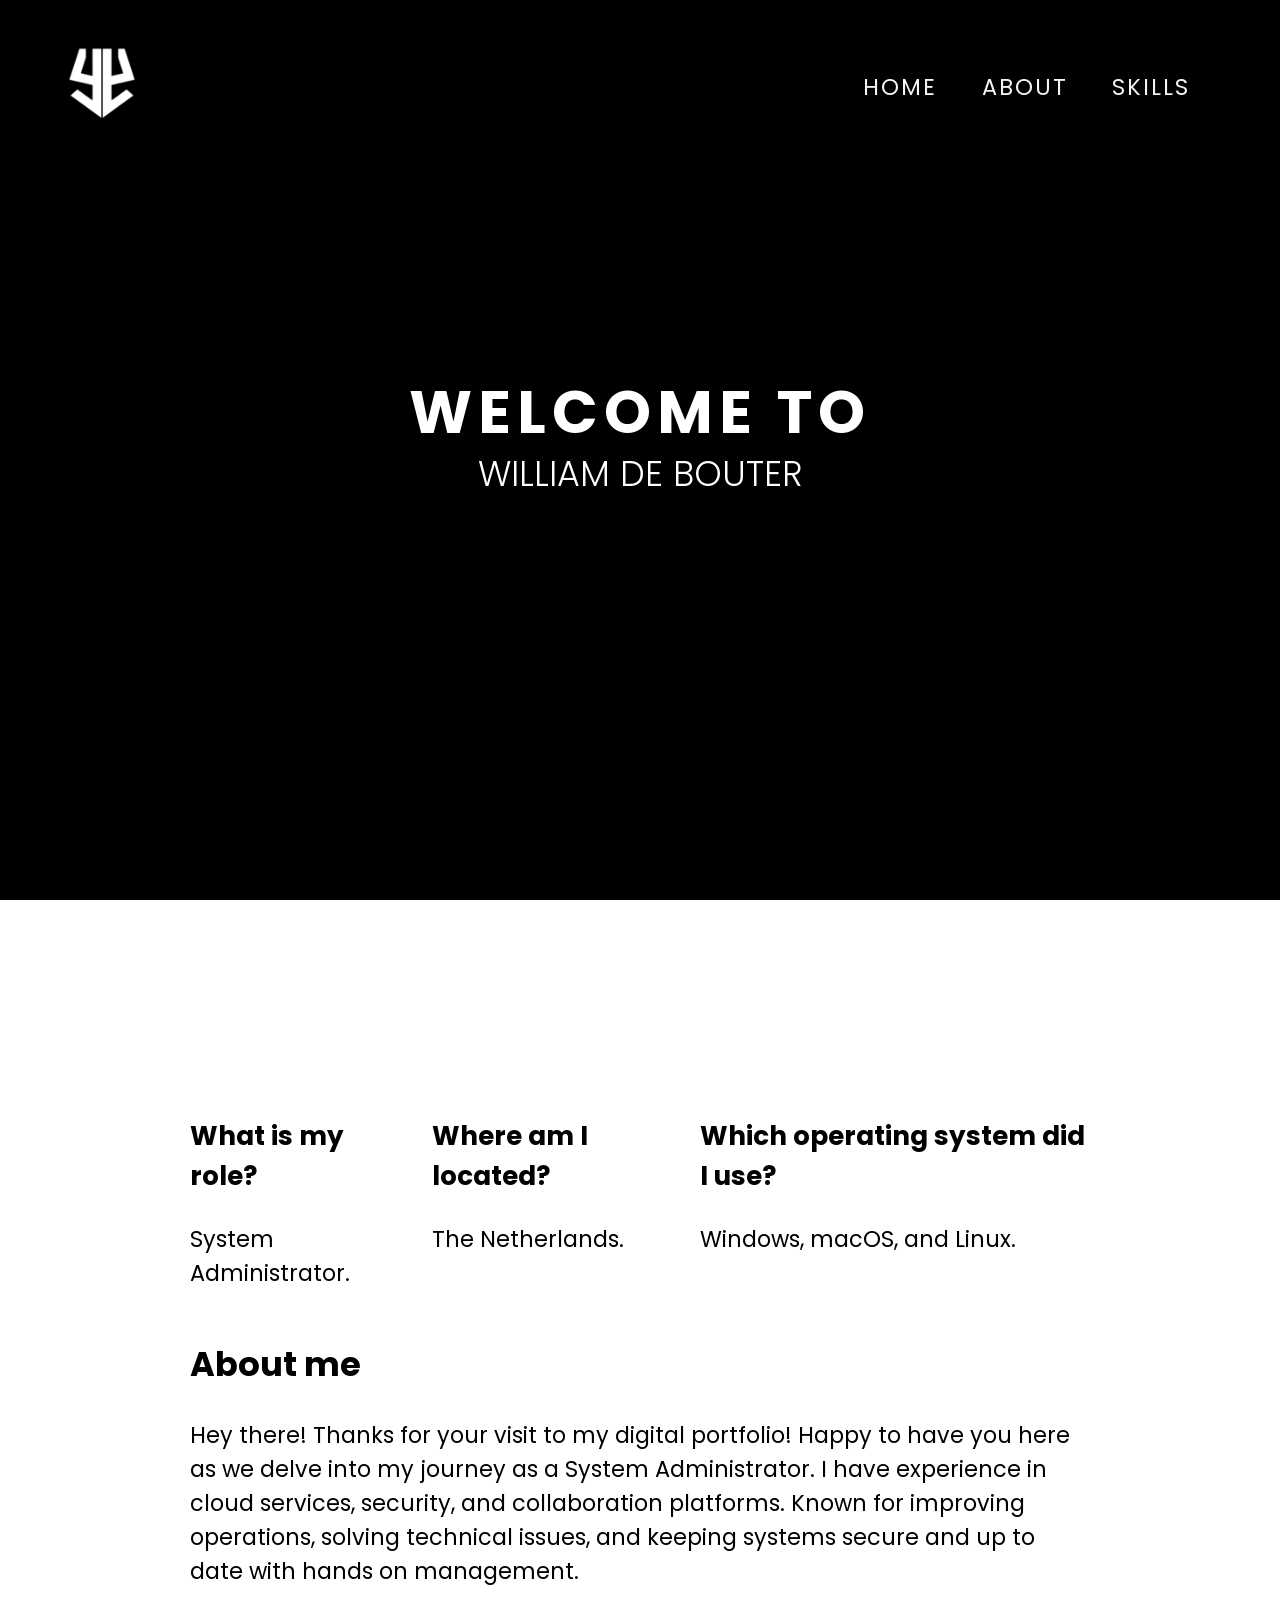
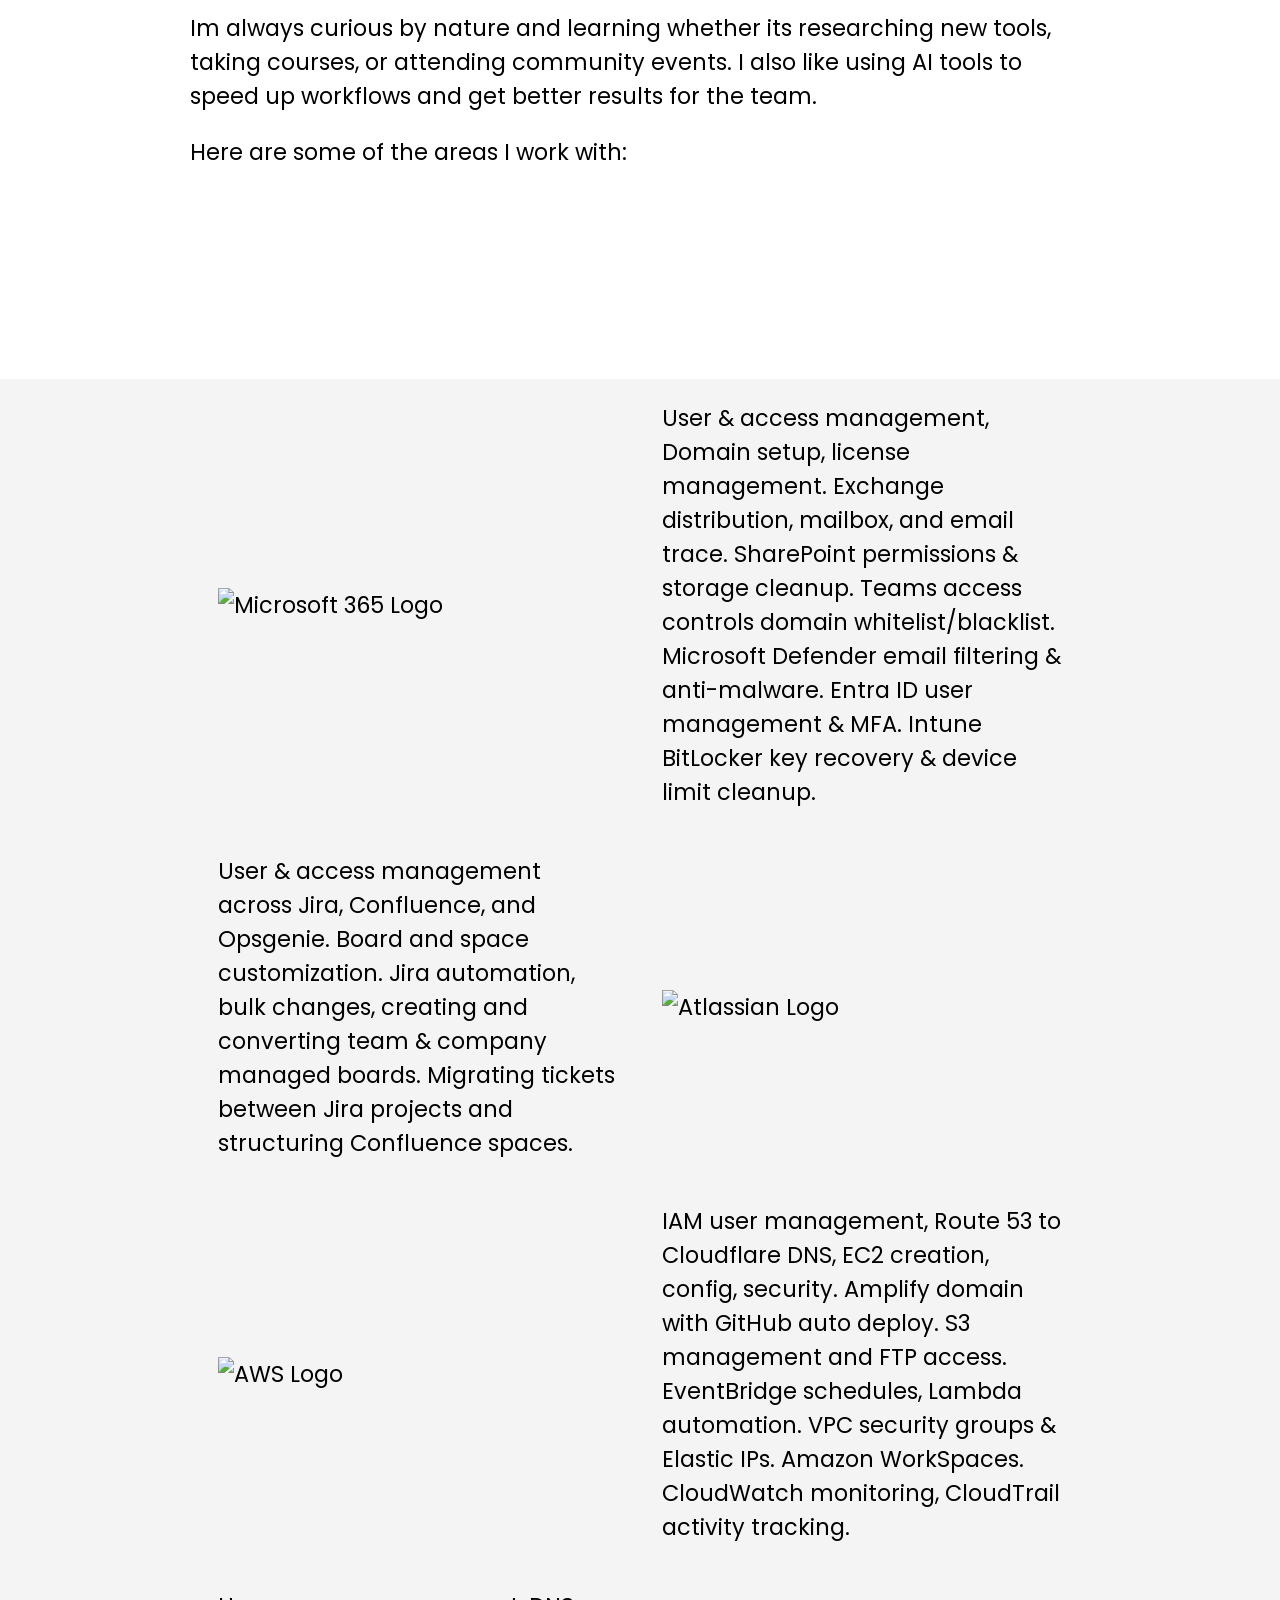
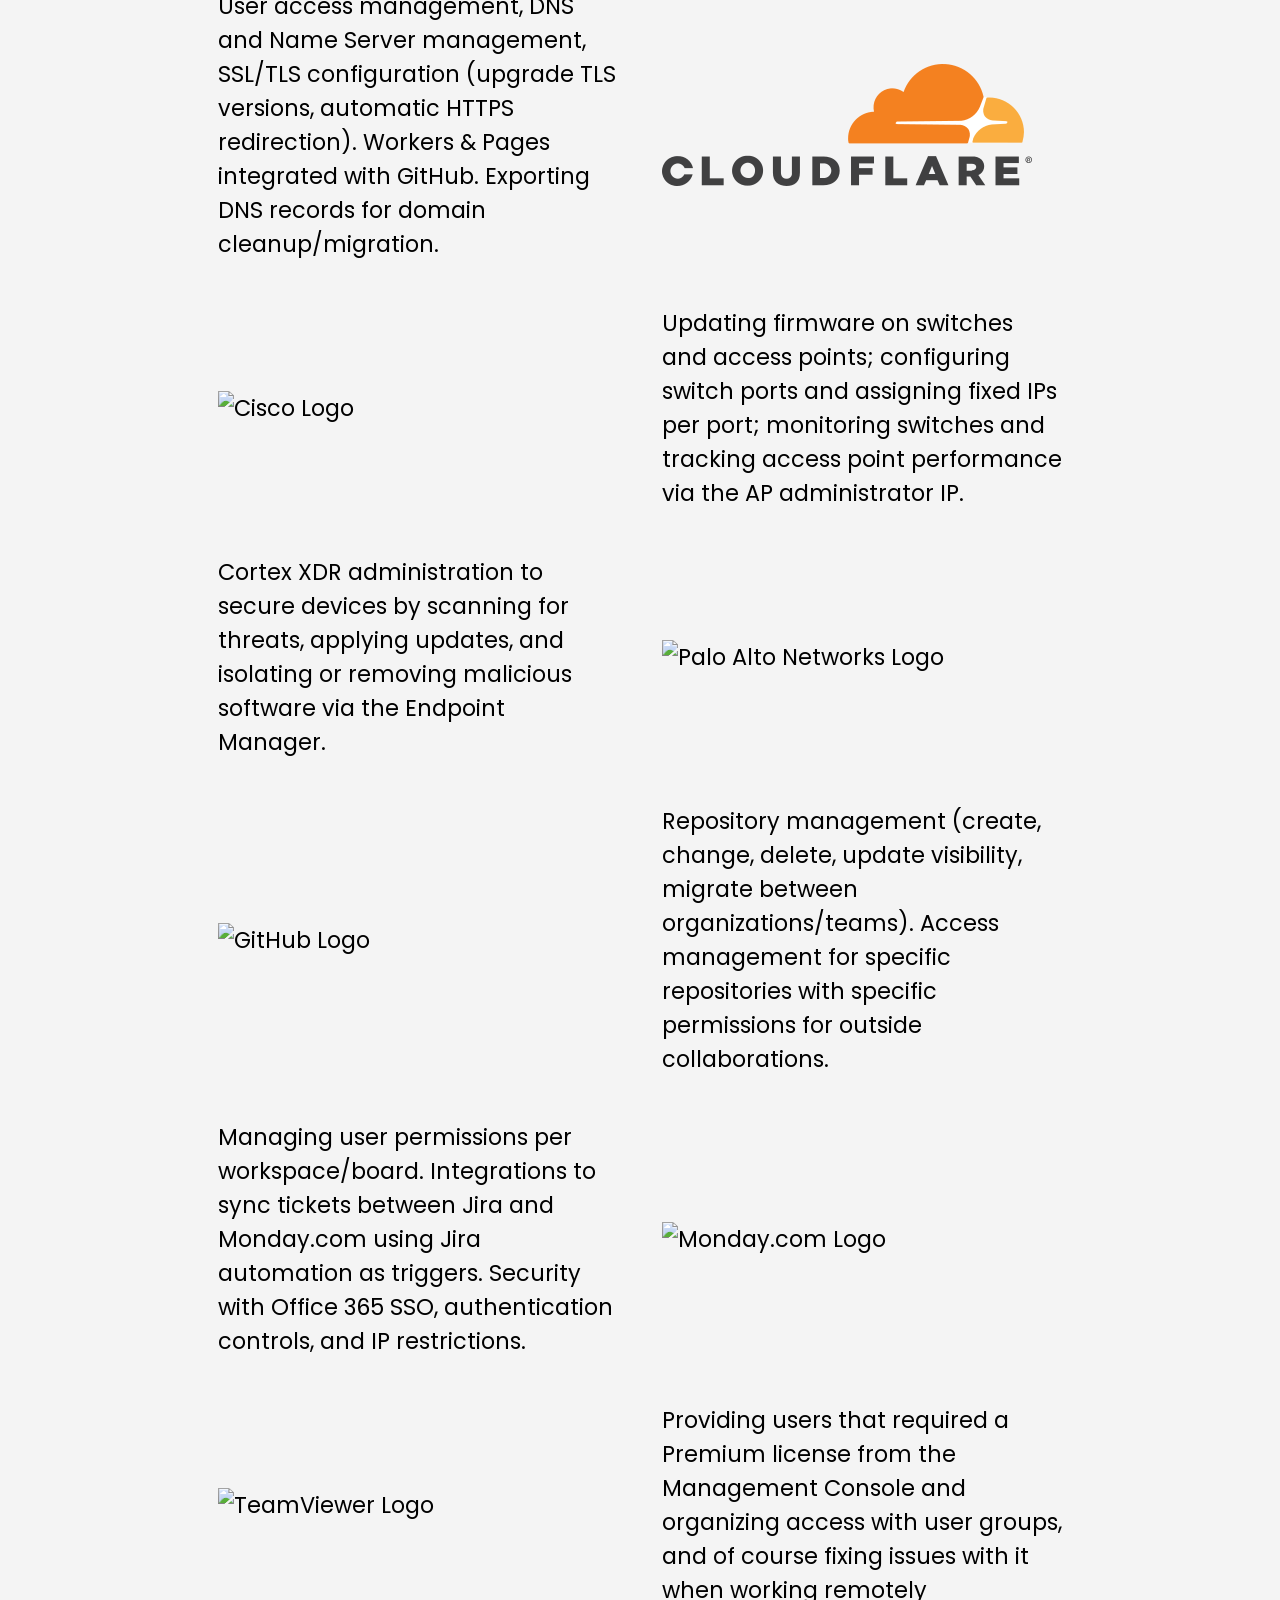
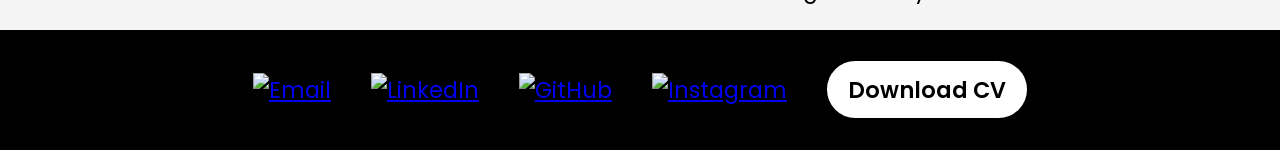
==== index.html @ ea02c1ed "fix css issue" ====
<!DOCTYPE html>
<html lang="en">
  <head>
    <meta charset="UTF-8" />
    <link rel="shortcut icon" type="x-icon" href="/pngs/Yowcry%20copy.png">
    <title>William de Bouter</title>
    <link href="https://fonts.googleapis.com/css?family=Poppins:300,900&display=swap" rel="stylesheet"/>
    <link rel="stylesheet" href="/main.css" />
  </head>

  <body>
    <div id="home"></div>
    <header>
      <div class="yowcry">
        <img src="/pngs/Yowcry copy.png" alt="Yowcry">
      </div>

      <nav class="main-nav">
        <ul class="nav__list">
          <li class="nav__list-item"><a href="/home" class="nav__link">Home</a></li>
          <li class="nav__list-item"><a href="/about" class="nav__link">About</a></li>
          <li class="nav__list-item"><a href="/skills" class="nav__link">Skills</a></li>
        </ul>
      </nav>
    </header>

    <main id="page-content">
      <section class="home-intro">
        <div class="welcomez">
          <span class="text1">WELCOME TO</span>
          <span class="text2">WILLIAM DE BOUTER</span>
          <div id="countup" class="hidden">
            <span class="years">00y</span><span class="days">00d</span><span class="hours">00h</span><span class="minutes">00m</span><span class="seconds">00s</span>
          </div>
        </div>
      </section>
      <div id="about"></div>
      
      <div class="home-about">
        <div class="columns">
          <div class="col fade-in">
            <h3>What is my role?</h3>
            <p>System Administrator.</p>
          </div>
          <div class="col fade-in">
            <h3>Where am I located?</h3>
            <p>The Netherlands.</p>
          </div>
          <div class="col fade-in">
            <h3>Which operating system did I use?</h3>
            <p>Windows, macOS, and Linux.</p>
          </div>
        </div>
        <h2>About me</h2>
        <p>Hey there! Thanks for your visit to my digital portfolio! Happy to have you here as we delve into my journey as a System Administrator. I have experience in cloud services, security, and collaboration platforms. Known for improving operations, solving technical issues, and keeping systems secure and up to date with hands on management.</p>
        <p>Im always curious by nature and learning whether its researching new tools, taking courses, or attending community events. I also like using AI tools to speed up workflows and get better results for the team.</p>
        <p>Here are some of the areas I work with:</p>
        <div id="skills"></div>
      </div>

      <div class="home-more-stuff" id="skills">
        <div class="more-stuff-grid">
          <img src="/pngs/microsoft.png" alt="Microsoft 365 Logo" class="slide-in from-left" />
          <p class="slide-in from-right">
            User & access management, Domain setup, license management. Exchange distribution, mailbox, and email trace. SharePoint permissions & storage cleanup. Teams access controls domain whitelist/blacklist. Microsoft Defender email filtering & anti-malware. Entra ID user management & MFA. Intune BitLocker key recovery & device limit cleanup.
          </p>
        </div>

        <div class="more-stuff-grid">
          <p class="slide-in from-left">
            User & access management across Jira, Confluence, and Opsgenie. Board and space customization. Jira automation, bulk changes, creating and converting team & company managed boards. Migrating tickets between Jira projects and structuring Confluence spaces.
          </p>
          <img src="/pngs/atlassian.png" alt="Atlassian Logo" class="slide-in from-right" />
        </div>

        <div class="more-stuff-grid">
          <img src="/pngs/aws.png" alt="AWS Logo" class="slide-in from-left" />
          <p class="slide-in from-right">
            IAM user management, Route 53 to Cloudflare DNS, EC2 creation, config, security. Amplify domain with GitHub auto deploy. S3 management and FTP access. EventBridge schedules, Lambda automation. VPC security groups & Elastic IPs. Amazon WorkSpaces. CloudWatch monitoring, CloudTrail activity tracking.
          </p>
        </div>

        <div class="more-stuff-grid">
          <p class="slide-in from-left">
            User access management, DNS and Name Server management, SSL/TLS configuration (upgrade TLS versions, automatic HTTPS redirection). Workers & Pages integrated with GitHub. Exporting DNS records for domain cleanup/migration.
          </p>
          <img src="/pngs/cloudflare.png" alt="Cloudflare Logo" class="slide-in from-right" />
        </div>

        <div class="more-stuff-grid">
          <img src="/pngs/cisco.png" alt="Cisco Logo" class="slide-in from-left" />
          <p class="slide-in from-right">
            Updating firmware on switches and access points; configuring switch ports and assigning fixed IPs per port; monitoring switches and tracking access point performance via the AP administrator IP.
          </p>
        </div>

        <div class="more-stuff-grid">
          <p class="slide-in from-left">
            Cortex XDR administration to secure devices by scanning for threats, applying updates, and isolating or removing malicious software via the Endpoint Manager.
          </p>
          <img src="/pngs/paloalto.png" alt="Palo Alto Networks Logo" class="slide-in from-right" />
        </div>

        <div class="more-stuff-grid">
          <img src="/pngs/github.png" alt="GitHub Logo" class="slide-in from-left" />
          <p class="slide-in from-right">
            Repository management (create, change, delete, update visibility, migrate between organizations/teams). Access management for specific repositories with specific permissions for outside collaborations.
          </p>
        </div>

        <div class="more-stuff-grid">
          <p class="slide-in from-left">
            Managing user permissions per workspace/board. Integrations to sync tickets between Jira and Monday.com using Jira automation as triggers. Security with Office 365 SSO, authentication controls, and IP restrictions.
          </p>
          <img src="/pngs/monday.png" alt="Monday.com Logo" class="slide-in from-right" />
        </div>

        <div class="more-stuff-grid">
          <img src="/pngs/teamviewer.png" alt="TeamViewer Logo" class="slide-in from-left" />
          <p class="slide-in from-right">
            Providing users that required a Premium license from the Management Console and organizing access with user groups, and of course fixing issues with it when working remotely
          </p>
        </div>

        <div class="sosmed">
          <a href="mailto:williamdebouter@yahoo.com"><img class="sosimg" src="/pngs/email.png" alt="Email"></a>
          <a href="https://www.linkedin.com/in/williamdebouter"><img class="sosimg" src="/pngs/in.png" alt="LinkedIn"></a>
          <a href="https://github.com/Yowcry"><img class="sosimg" src="/pngs/github%20sosmed.png" alt="GitHub"></a>
          <a href="https://instagram.com/williamdebouter?igshid=OGQ5ZDc2ODk2ZA=="><img class="sosimg" src="/pngs/insta.png" alt="Instagram"></a>
          <a href="/cv/William%20de%20Bouter%20-%20CV.pdf" class="btn-download" download>Download CV</a>
        </div>
      </div>
    </main>

    <script src="/observers.js"></script>
    <script src="/countup.js"></script>
    <script src="/script.js"></script>
    <script src="/url.js"></script>
  </body>
</html>
---- main.css ----
html {
  scroll-behavior: smooth;
}

body {
  margin: 0;
  font-family: "Poppins", sans-serif;
  font-size: 140%;
}

.yowcry {
  width: 70px;
  height: auto;
  --image: #f4f4f4;
  --image-inverse: #333;
  --background: transparent;
  object-fit: contain;
  mix-blend-mode: difference;
  text-decoration: none;
}

.site-logo {
  color: inherit;
  display: inline-block;
  padding: calc(var(--spacing) / 2) var(--spacing);
  letter-spacing: 3px;
  font-size: 1.3rem;
}

.transparent-background {
  background-color: rgba(255, 0, 0, 0.5);
}

header {
  --text: #f4f4f4;
  --text-inverse: #333;
  --background: transparent;
  position: fixed;
  top: 0;
  left: 0;
  right: 0;
  z-index: 999;
  display: flex;
  justify-content: space-between;
  align-items: center;
  padding: 2em 3em;
  transition: background 250ms ease-in;
  background: var(--background);
  color: var(--text);
}

.nav__list {
  list-style: none;
  margin: 0;
  padding: 0;
  display: flex;
}

.nav__link {
  --spacing: 1em;
  text-decoration: none;
  color: inherit;
  display: inline-block;
  padding: calc(var(--spacing) / 2) var(--spacing);
  position: relative;
  text-transform: uppercase;
  letter-spacing: 2px;
  font-size: 1.4rem;
}

.nav__link:after {
  content: "";
  position: absolute;
  bottom: 0;
  left: var(--spacing);
  right: var(--spacing);
  height: 2px;
  background: currentColor;
  -webkit-transform: scaleX(0);
  transform: scaleX(0);
  transition: -webkit-transform 150ms ease-in-out;
  transition: transform 150ms ease-in-out;
  transition: transform 150ms ease-in-out, -webkit-transform 150ms ease-in-out;
}

.nav__link:hover::after {
  -webkit-transform: scaleX(1);
  transform: scaleX(1);
}

.nav__link--btn {
  border: 1.5px solid currentColor;
  border-radius: 2em;
  margin-left: 1em;
  transition: background 250ms ease-in-out;
  letter-spacing: 1px;
  padding: 0.75em 1.5em;
}

.nav__link--btn:hover {
  background: var(--text);
  color: var(--text-inverse);
  border-color: var(--text);
}

.nav__link--btn::after {
  display: none;
}

.nav__link--btn--highlight {
  background: limegreen;
  border-color: limegreen;
  color: #333;
}

.nav__link--btn--highlight:hover {
  background: var(--text);
  border-color: var(--text);
}

.nav-scrolled {
  --text: #333;
  --text-inverse: #f4f4f4;
  --background: #f4f4f4;
  box-shadow: 0 3px 20px rgba(0, 0, 0, 0.2);
}

.home-intro {
  padding: 50vh 0;
  background: rgb(0, 0, 0);
  background-size: cover;
  background-blend-mode: multiply;
  color: white;
  text-align: center;
}

.home-about {
  padding: 4em 0;
  max-width: 900px;
  margin: 0 auto;
}

.columns {
  display: flex;
}

.col + .col {
  margin-left: 1.5em;
}

.more-stuff-grid {
  background: #f4f4f4;
  padding: 0 0;
  display: grid;
  grid-gap: 2em;
  align-items: center;
  grid-template-columns: minmax(1em, 1fr) repeat(2, minmax(200px, 400px)) minmax(1em, 1fr);
}

.from-left {
  grid-column: 2 / 3;
}

.from-right {
  grid-column: 3 / 4;
}

.welcomez {
  text-align: center;
  position: absolute;
  top: 50%;
  left: 50%;
  transform: translate(-50%,-50%);
  width: 100%;
}

.welcomez span {
  color: white;
  text-transform: uppercase;
  display: block;
}

.text1 {
  font-size: 60px;
  color: #f4f4f4;
  font-weight: 700;
  letter-spacing: 6px;
  margin-bottom: -10px;
  background: black;
  position: relative;
  animation: text 3s 1;
}

.text2 {
  font-weight: 300;
  font-size: 35px;
  color: rgb(255, 5, 5);
}

.yowcry {
  transition: 500ms;
}

.yowcry img{
  max-width: 100%;
  max-height: 100%;
  border-radius: 5px;
}

.yowcry:hover{
  transform: scale(1.3);
  z-index: 2;
}

.sosmed {
  display: flex;
  background: black;
  color: #f4f4f4;
  justify-content: center;
  align-items: center;
  gap: 100px;
  height: 120px;
}

.sosimg {
  width: 50px;
  height: auto;
}

#countup {
  transition: opacity 1.5s ease-in-out;
}

#countup span {
  display: inline-block;
  margin-right: 5px;
}

.hidden {
  opacity: 0;
}

#about {
  margin-bottom: 100px;
}

#skills {
  margin-top: 60px;
}

@keyframes text {
  0%{
    color: black;
    margin-bottom: -40px;
  }
  40%{
    letter-spacing: 25px;
    margin-bottom: -40px;
  }
  85%{
    letter-spacing: 8px;
    margin-bottom: 40px;
  }
}

.aws-container {
  width: 100vw;
  margin: 0 auto;
  padding: 2em;
  background: white;
  box-shadow: 0 4px 10px rgba(0, 0, 0, 0.1);
  border-radius: 0;
  text-align: center;
}

.aws-content {
  max-width: 900px;
  margin: 0 auto;
  text-align: left;
}

.aws-container h1, .aws-container h2 {
  color: #222;
  text-align: center;
}

.aws-container a {
  color: #0073e6;
  text-decoration: none;
}

.aws-container a:hover {
  text-decoration: underline;
}

#page-content.fade-out {
  opacity: 0;
  transition: opacity 0.5s ease;
}

#page-content.fade-in {
  opacity: 0;
  animation: fadeInPage 0.5s ease forwards;
}

@keyframes fadeInPage {
  to {
    opacity: 1;
  }
}

.btn-download {
  display: inline-block;
  padding: 0.6rem 1.2rem;
  background: #fff;
  color: #000;
  font-weight: 600;
  text-decoration: none;
  border-radius: 999px;
  border: 2px solid #fff;
  transition: all 0.2s ease;
}

.btn-download:hover {
  background: transparent;
  color: #fff;
}

.sosmed {
  display: flex;
  background: black;
  color: #f4f4f4;
  justify-content: center;
  align-items: center;
  gap: 40px;
  height: 120px;
}

.sosimg {
  width: 50px;
  height: auto;
}
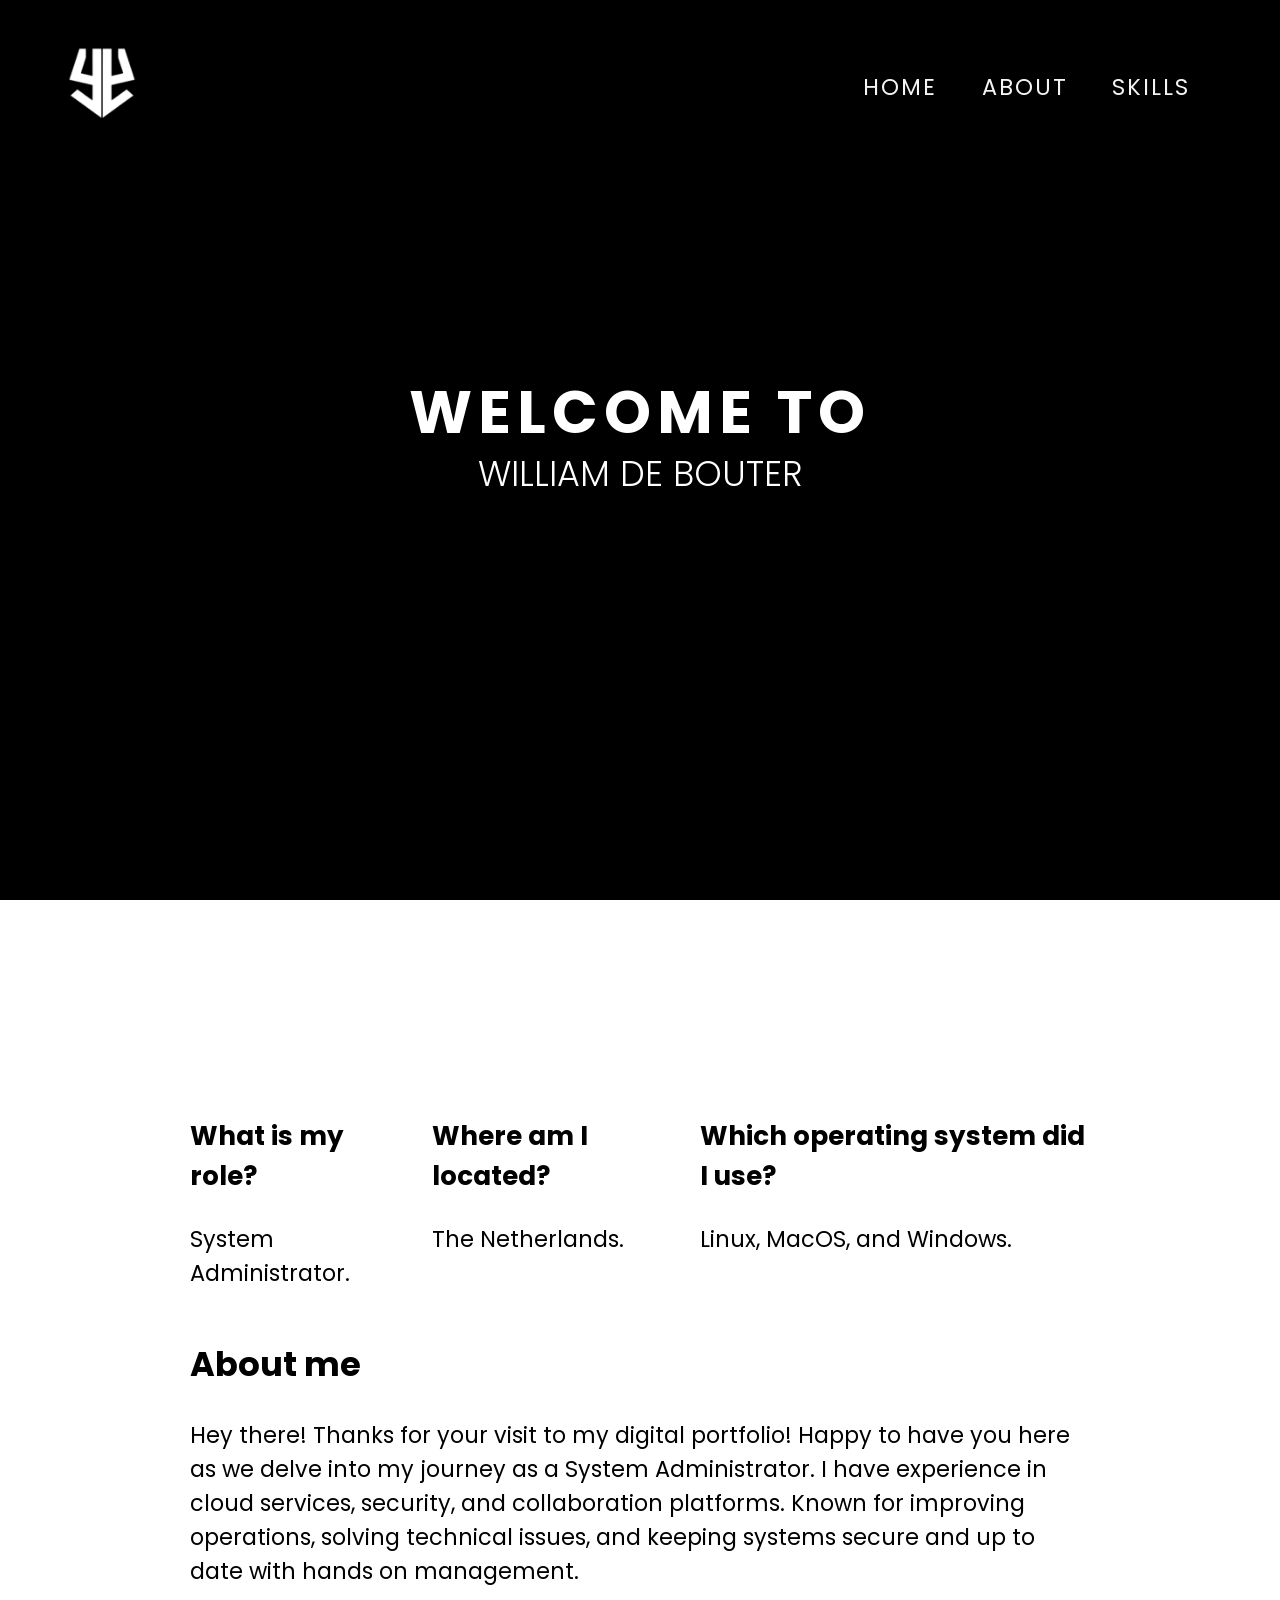
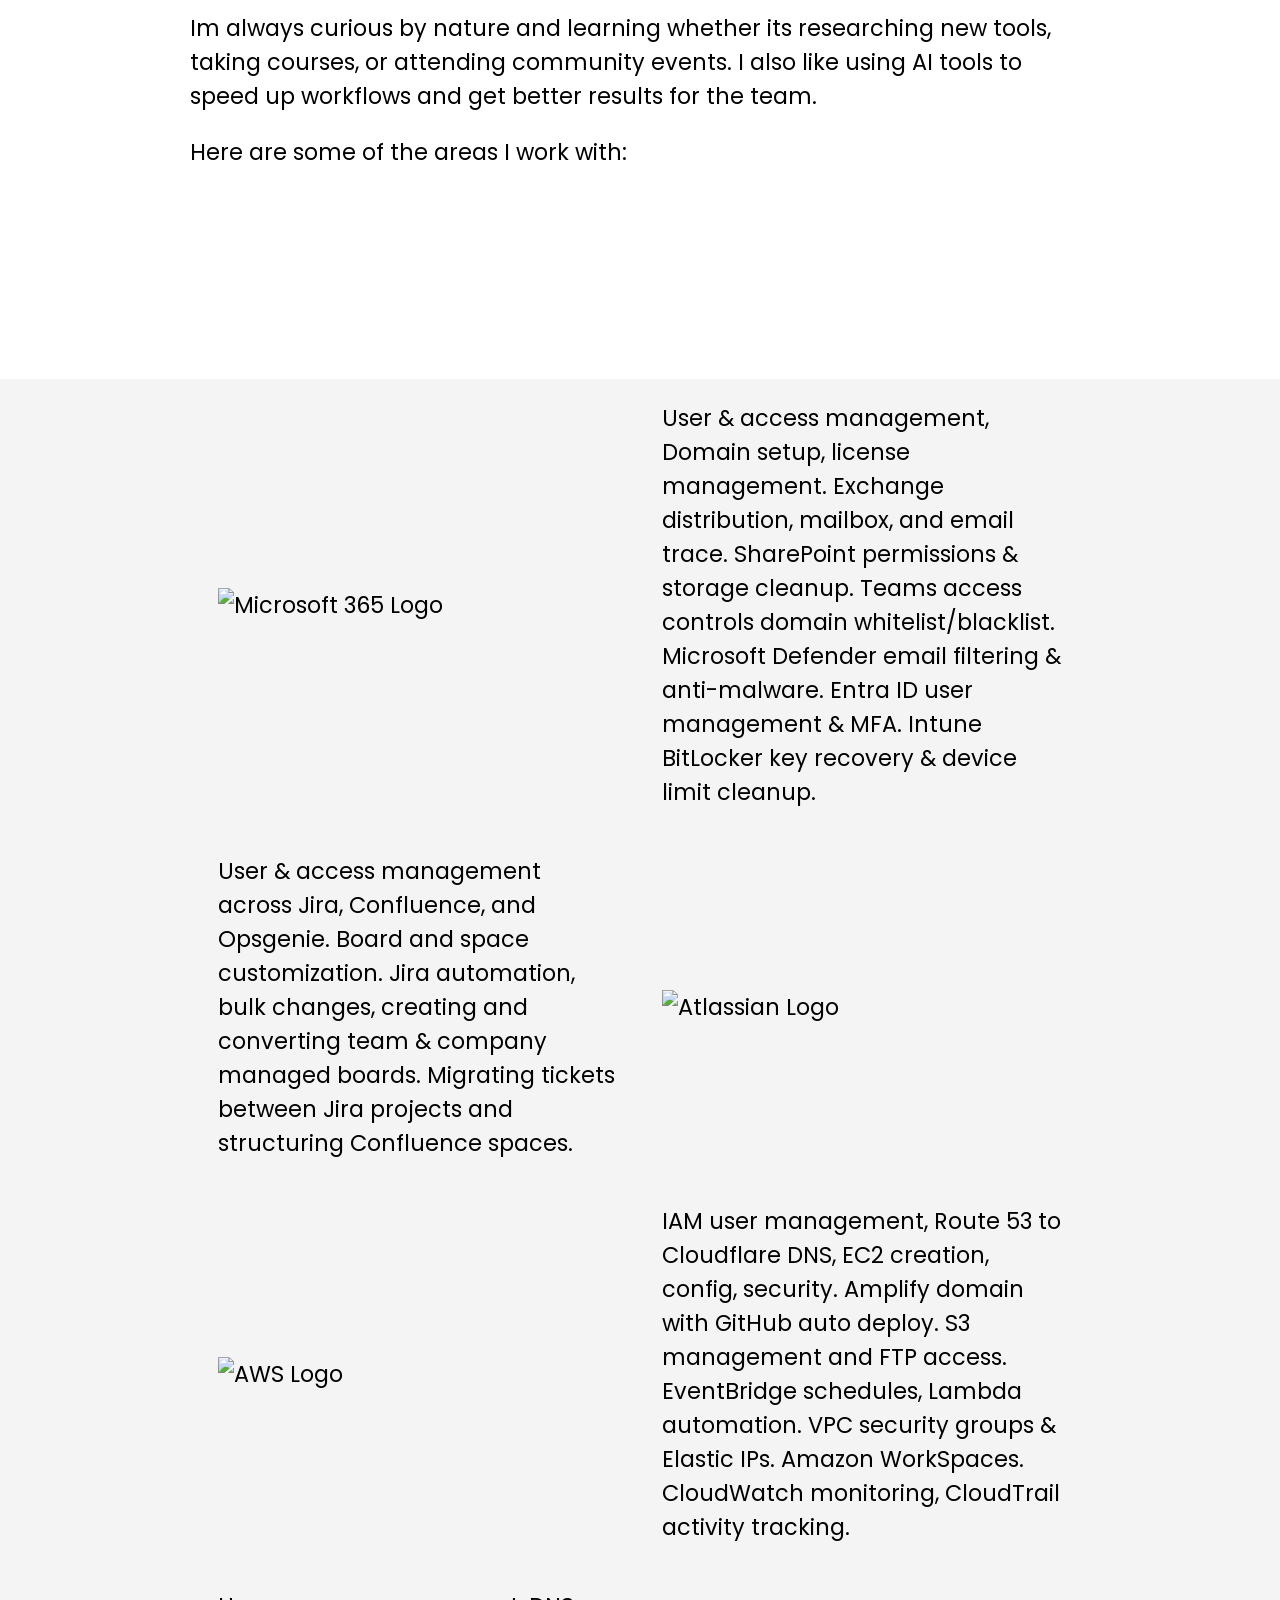
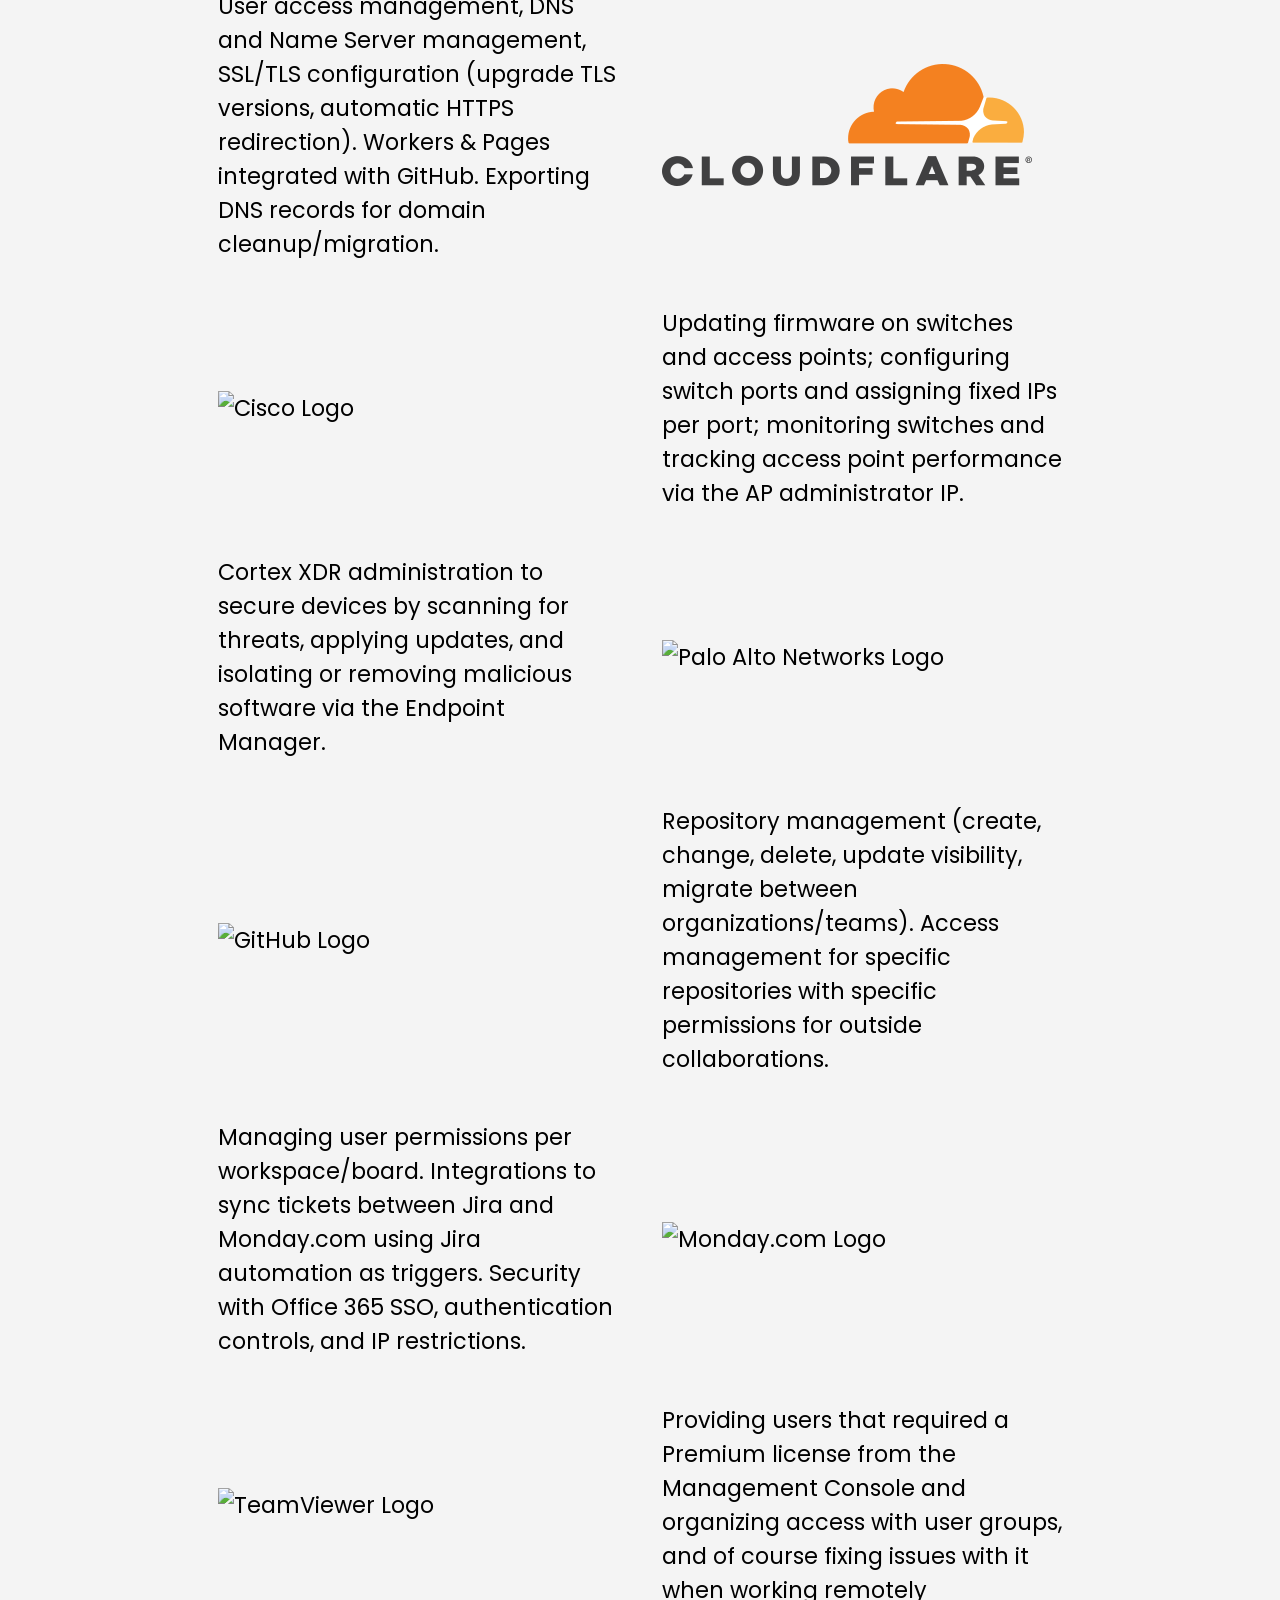
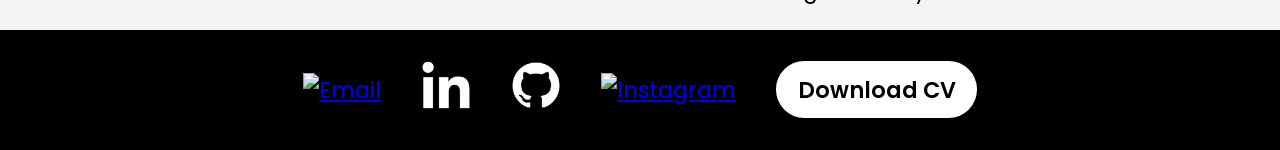
==== commit 83650c56: "rename & cleanup pngs" ====
--- a/index.html
+++ b/index.html
@@ -2,17 +2,18 @@
 <html lang="en">
   <head>
     <meta charset="UTF-8" />
-    <link rel="shortcut icon" type="x-icon" href="/pngs/Yowcry%20copy.png">
+    <base href="/" />
+    <link rel="shortcut icon" type="x-icon" href="/pngs/yowcry.png">
     <title>William de Bouter</title>
     <link href="https://fonts.googleapis.com/css?family=Poppins:300,900&display=swap" rel="stylesheet"/>
-    <link rel="stylesheet" href="/main.css" />
+    <link rel="stylesheet" href="./main.css" />
   </head>
 
   <body>
     <div id="home"></div>
     <header>
       <div class="yowcry">
-        <img src="/pngs/Yowcry copy.png" alt="Yowcry">
+        <img src="/pngs/yowcry.png" alt="Yowcry">
       </div>
 
       <nav class="main-nav">
@@ -48,7 +49,7 @@
           </div>
           <div class="col fade-in">
             <h3>Which operating system did I use?</h3>
-            <p>Windows, macOS, and Linux.</p>
+            <p>Linux, MacOS, and Windows.</p>
           </div>
         </div>
         <h2>About me</h2>
@@ -124,8 +125,8 @@
 
         <div class="sosmed">
           <a href="mailto:williamdebouter@yahoo.com"><img class="sosimg" src="/pngs/email.png" alt="Email"></a>
-          <a href="https://www.linkedin.com/in/williamdebouter"><img class="sosimg" src="/pngs/in.png" alt="LinkedIn"></a>
-          <a href="https://github.com/Yowcry"><img class="sosimg" src="/pngs/github%20sosmed.png" alt="GitHub"></a>
+          <a href="https://www.linkedin.com/in/williamdebouter"><img class="sosimg" src="/pngs/linkedin.png" alt="LinkedIn"></a>
+          <a href="https://github.com/Yowcry"><img class="sosimg" src="/pngs/githubs.png" alt="GitHub"></a>
           <a href="https://instagram.com/williamdebouter?igshid=OGQ5ZDc2ODk2ZA=="><img class="sosimg" src="/pngs/insta.png" alt="Instagram"></a>
           <a href="/cv/William%20de%20Bouter%20-%20CV.pdf" class="btn-download" download>Download CV</a>
         </div>
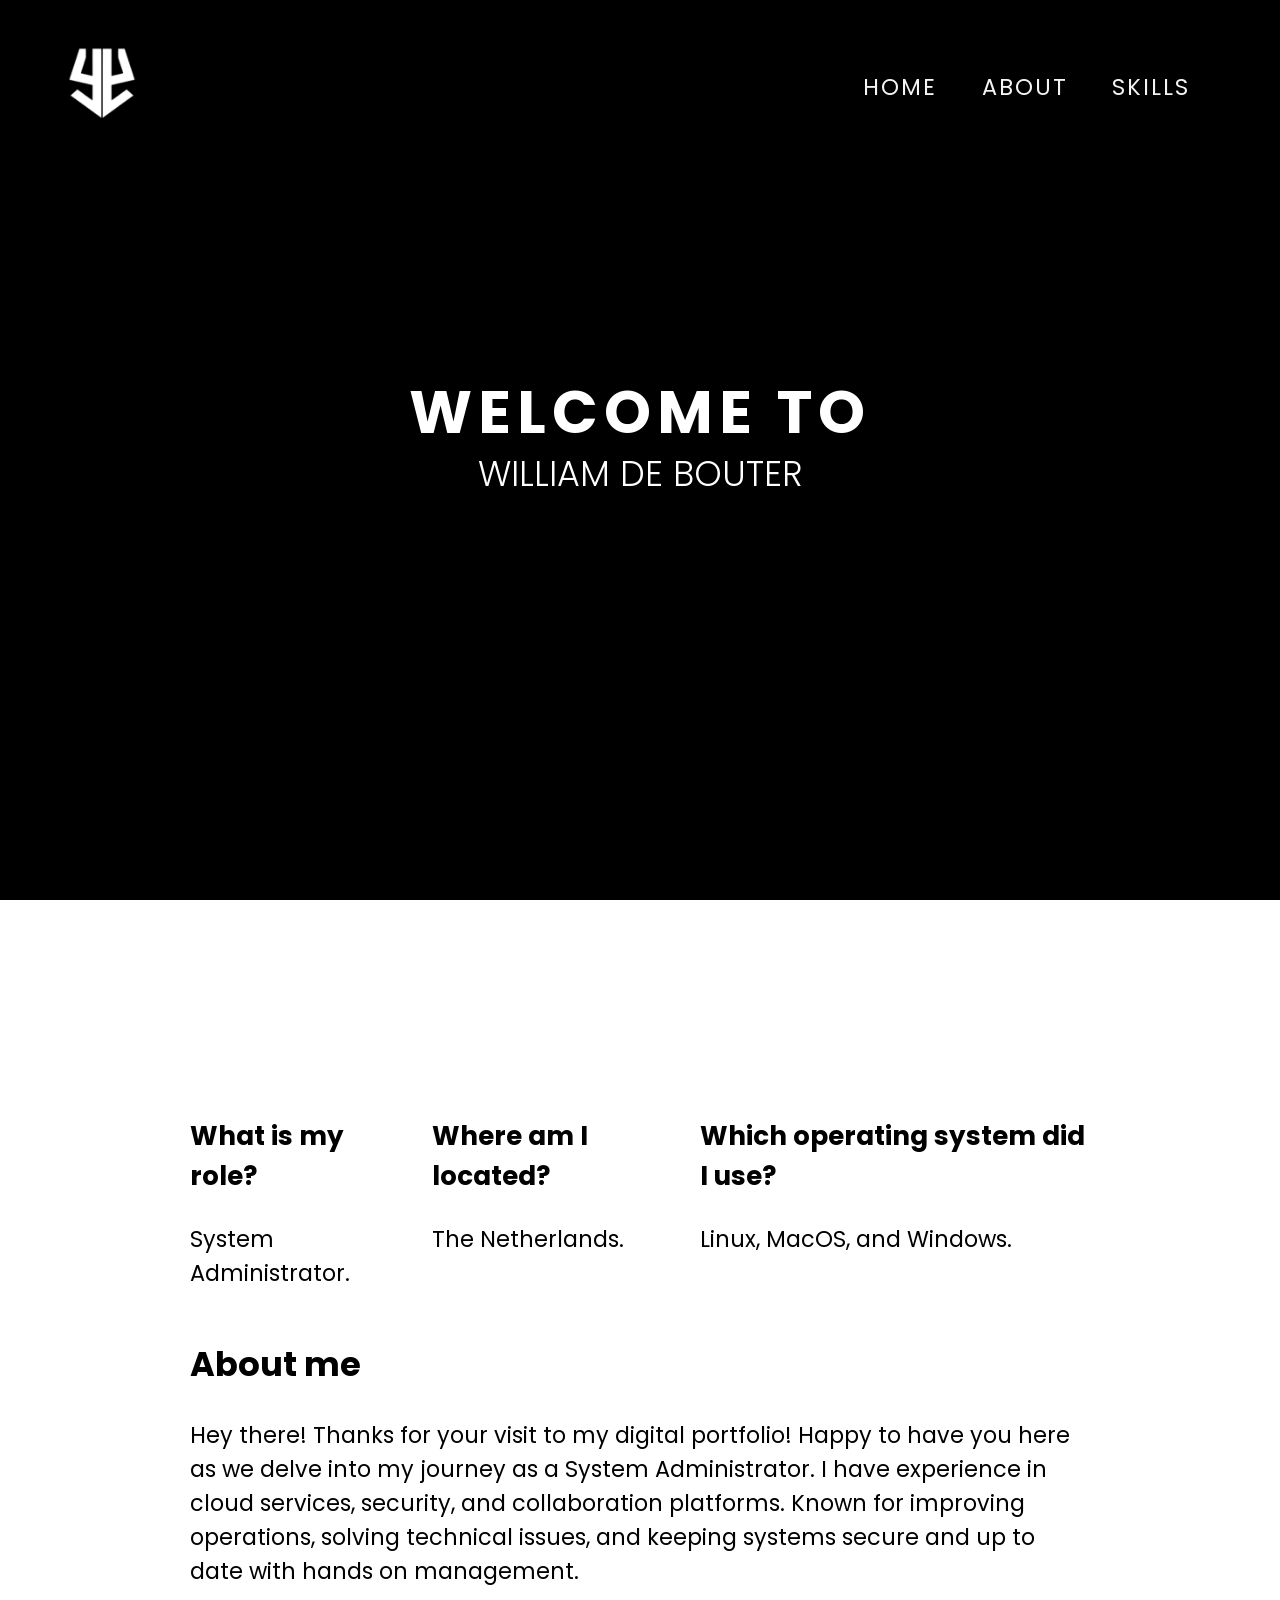
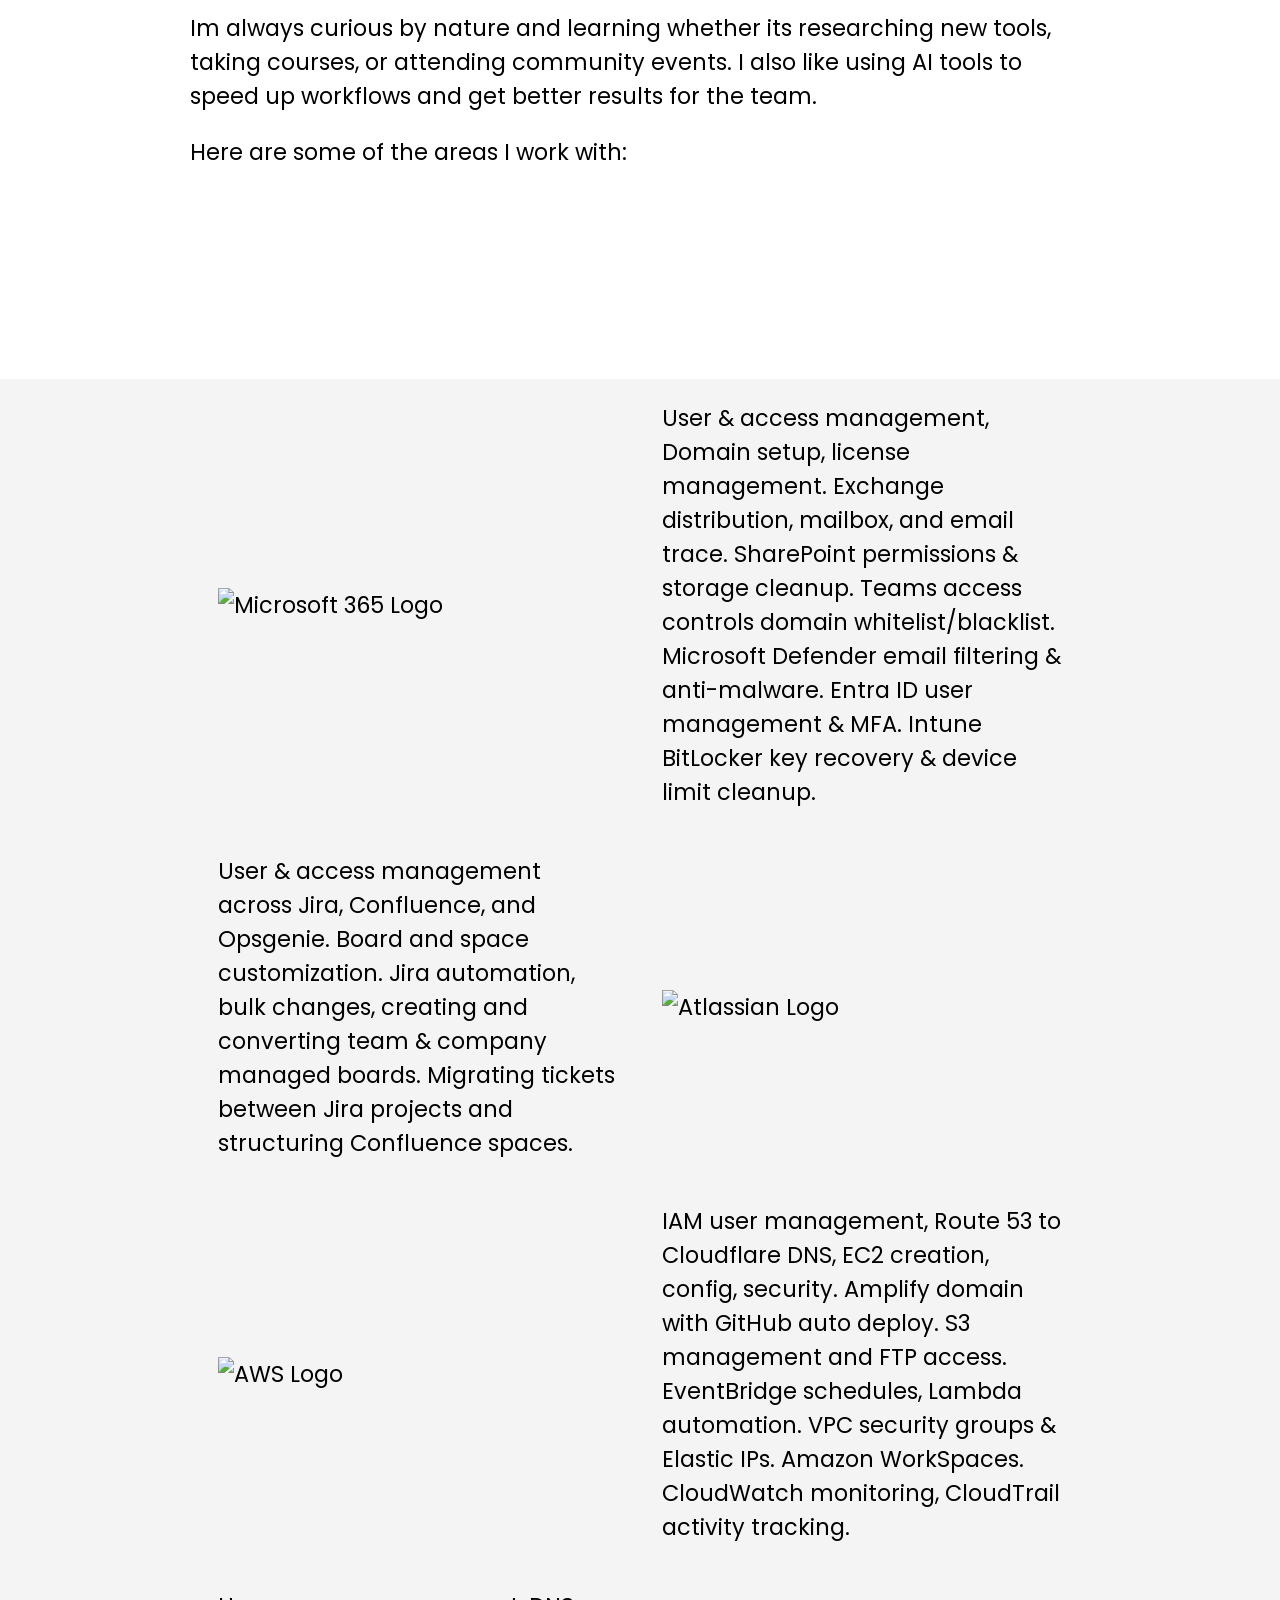
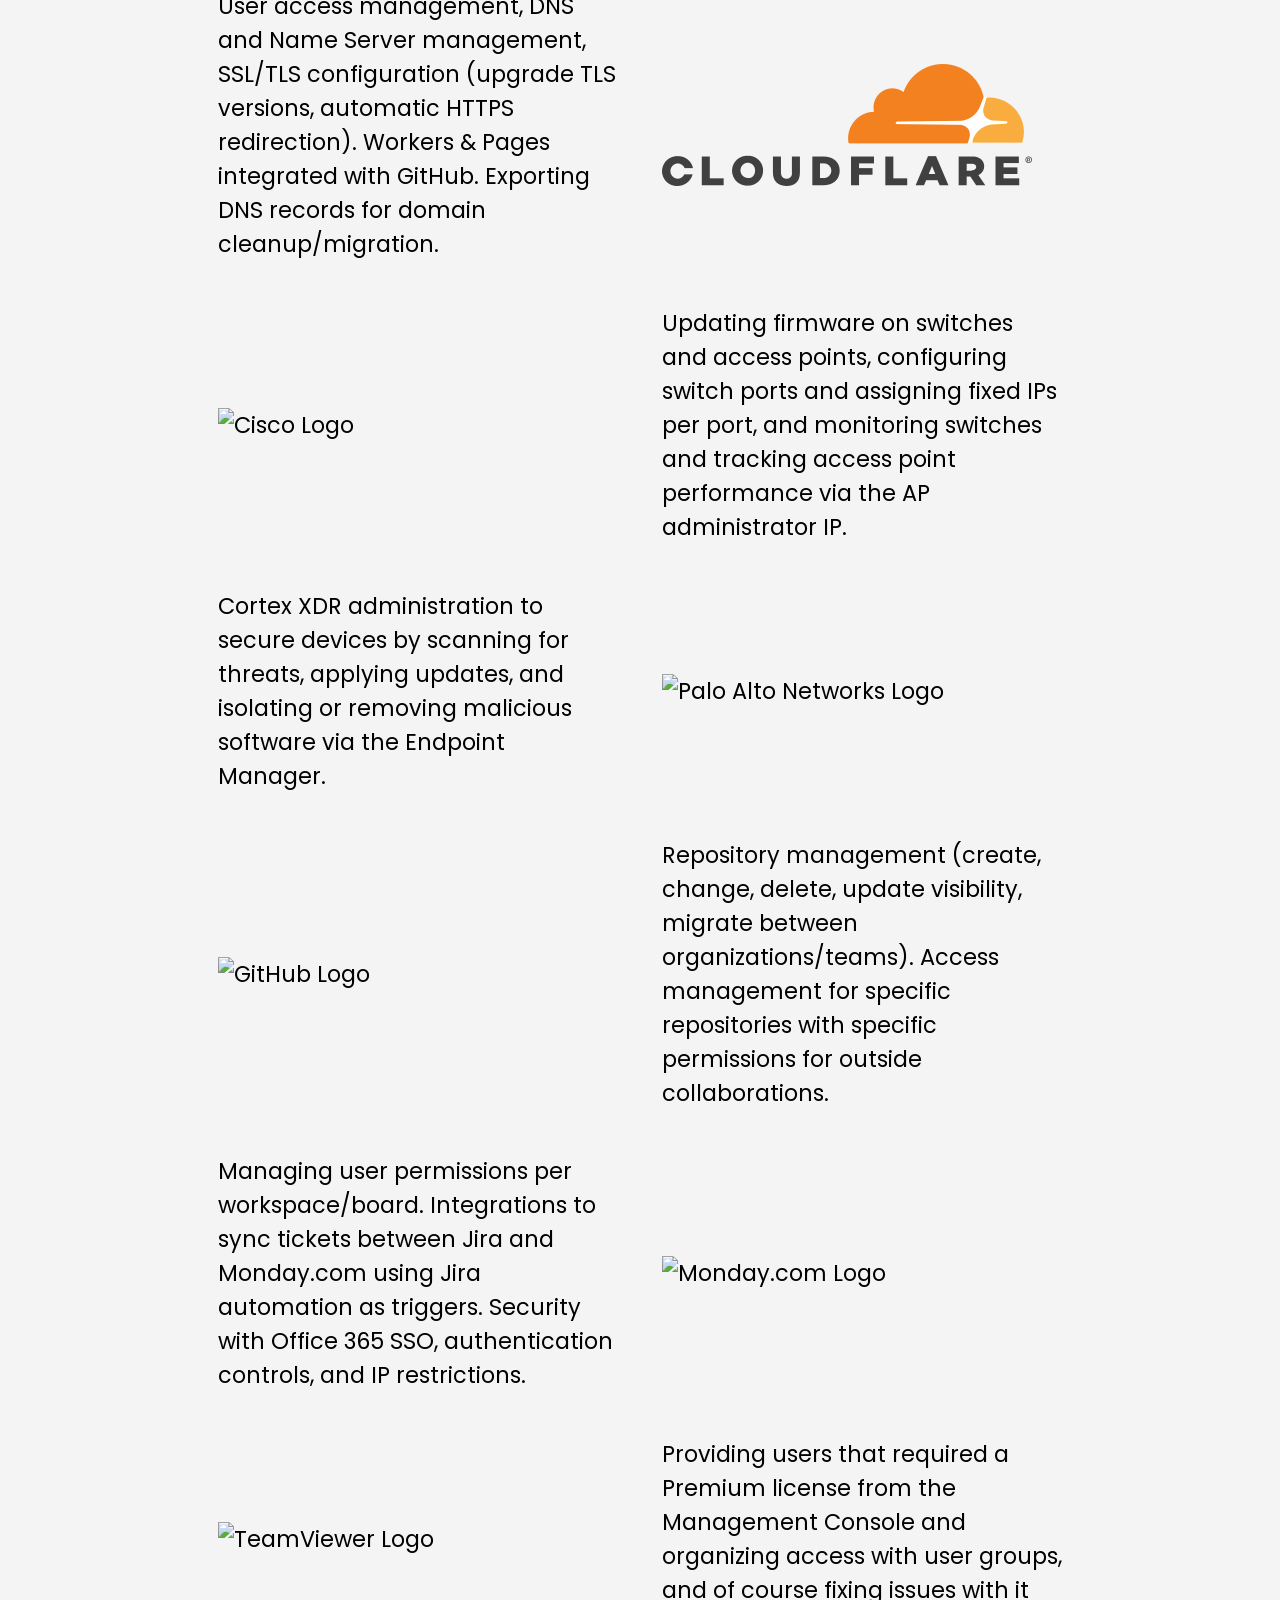
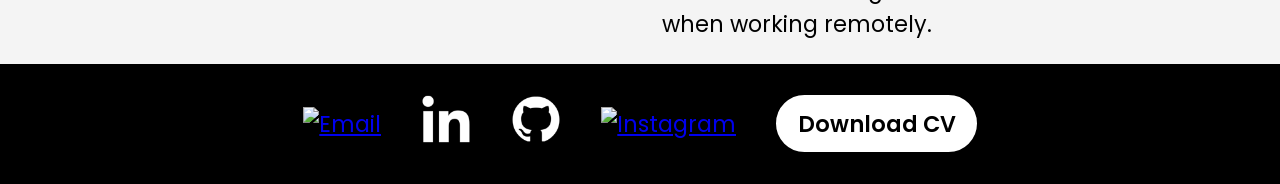
==== commit 3e85cea4: "Adjustment fix index.html" ====
--- a/index.html
+++ b/index.html
@@ -91,7 +91,7 @@
         <div class="more-stuff-grid">
           <img src="/pngs/cisco.png" alt="Cisco Logo" class="slide-in from-left" />
           <p class="slide-in from-right">
-            Updating firmware on switches and access points; configuring switch ports and assigning fixed IPs per port; monitoring switches and tracking access point performance via the AP administrator IP.
+            Updating firmware on switches and access points, configuring switch ports and assigning fixed IPs per port, and monitoring switches and tracking access point performance via the AP administrator IP.
           </p>
         </div>
 
@@ -119,7 +119,7 @@
         <div class="more-stuff-grid">
           <img src="/pngs/teamviewer.png" alt="TeamViewer Logo" class="slide-in from-left" />
           <p class="slide-in from-right">
-            Providing users that required a Premium license from the Management Console and organizing access with user groups, and of course fixing issues with it when working remotely
+            Providing users that required a Premium license from the Management Console and organizing access with user groups, and of course fixing issues with it when working remotely.
           </p>
         </div>
 
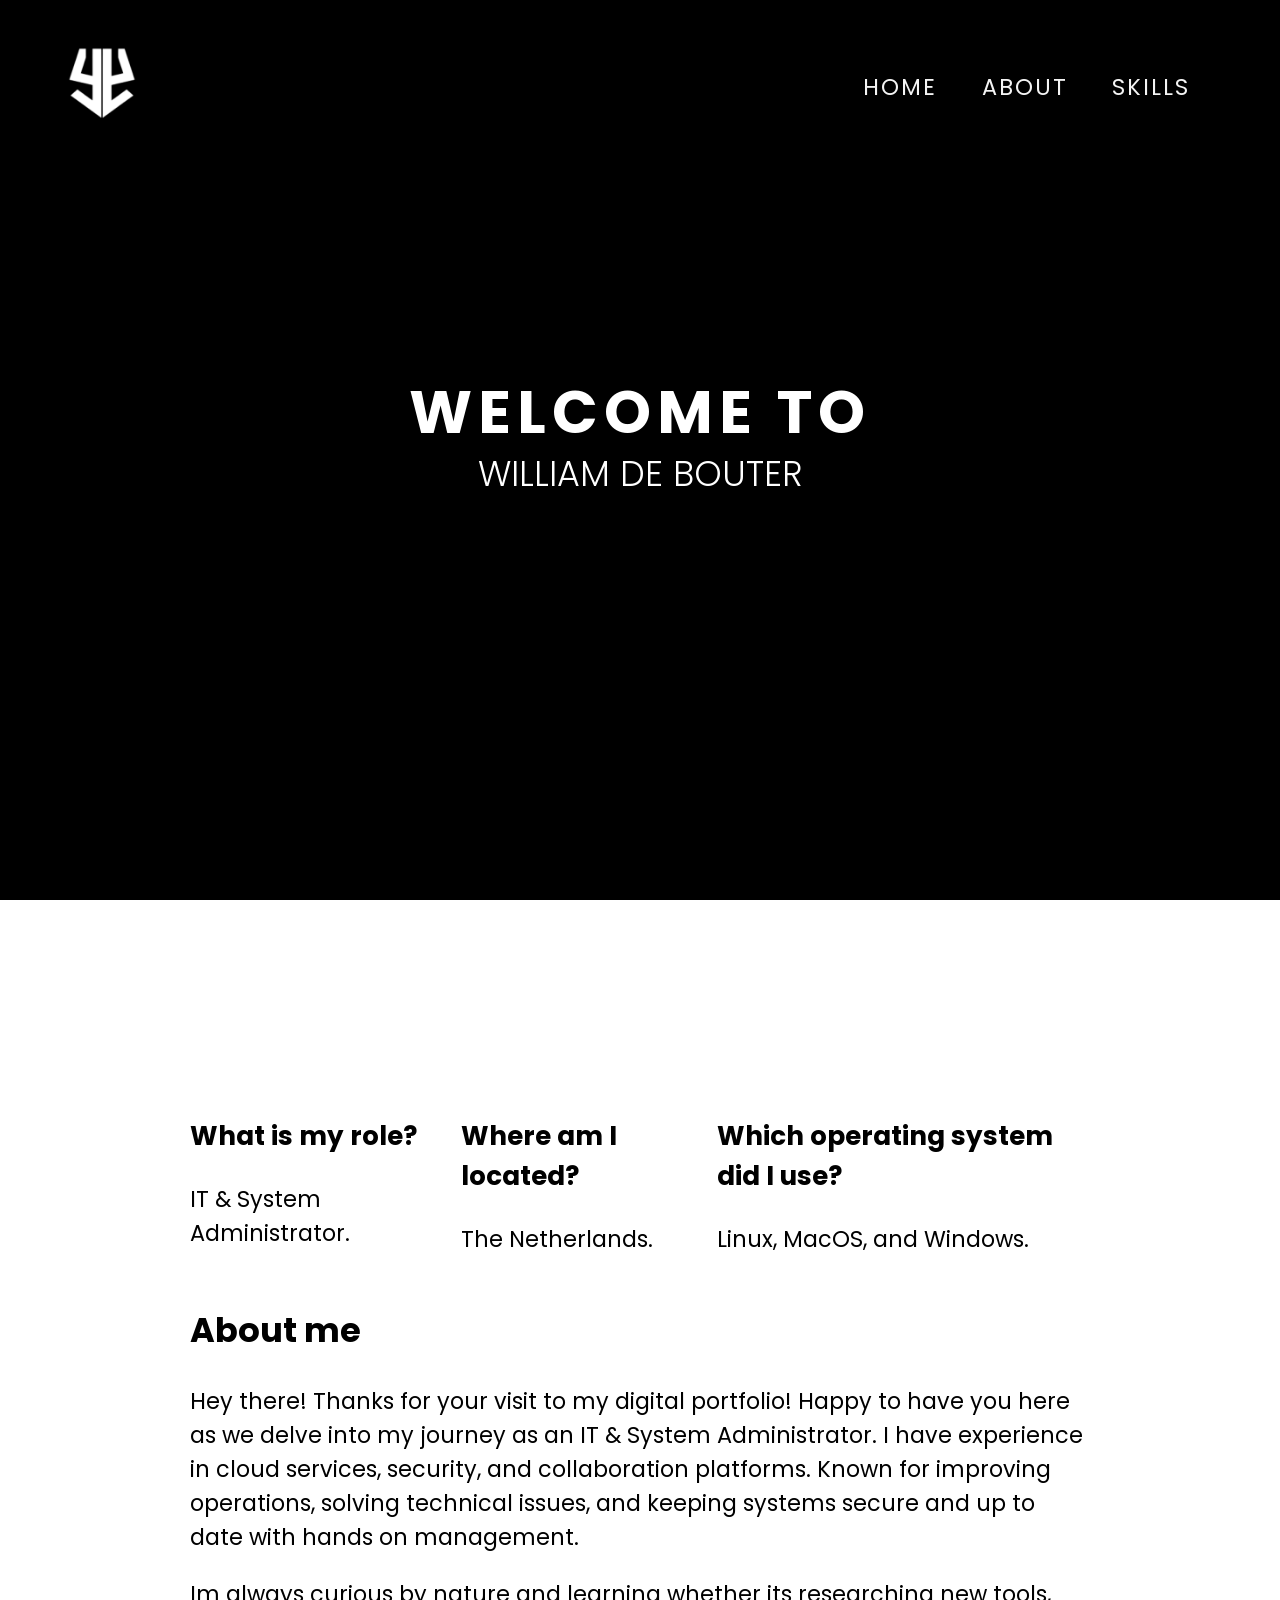
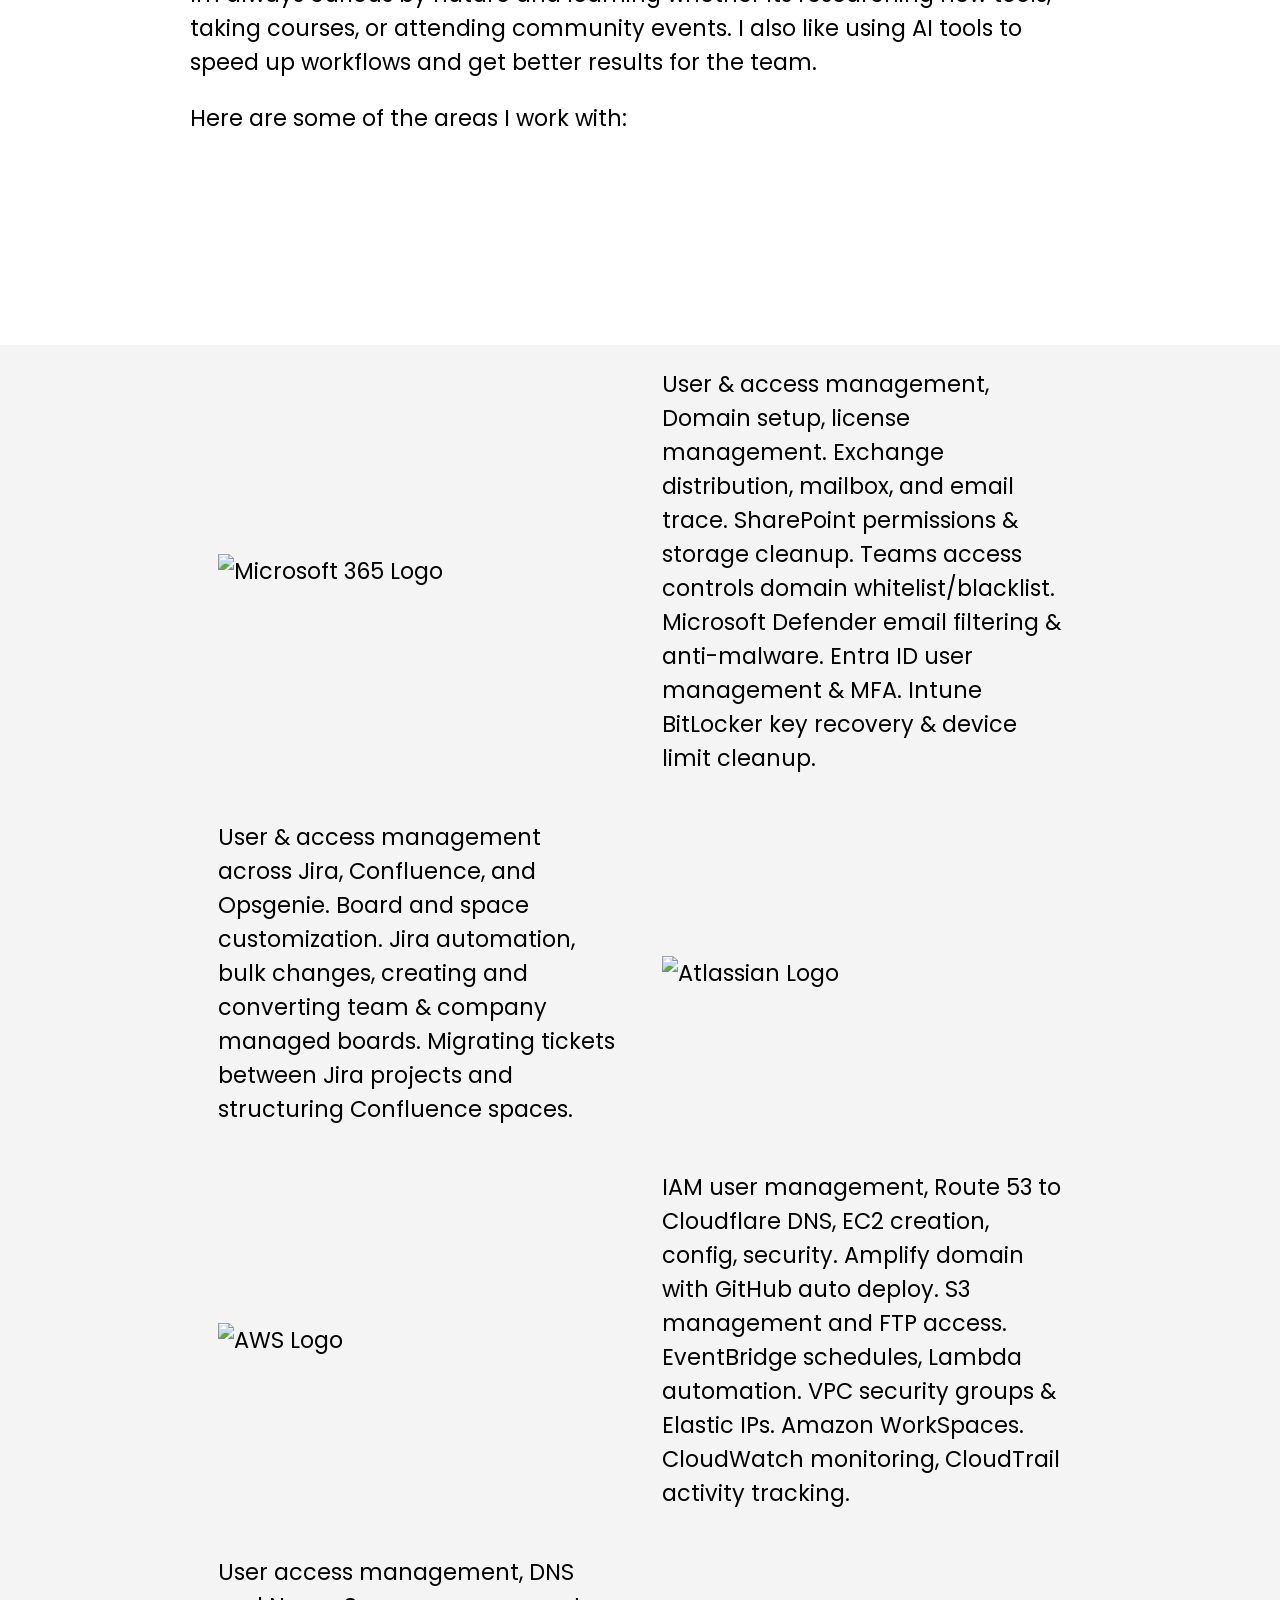
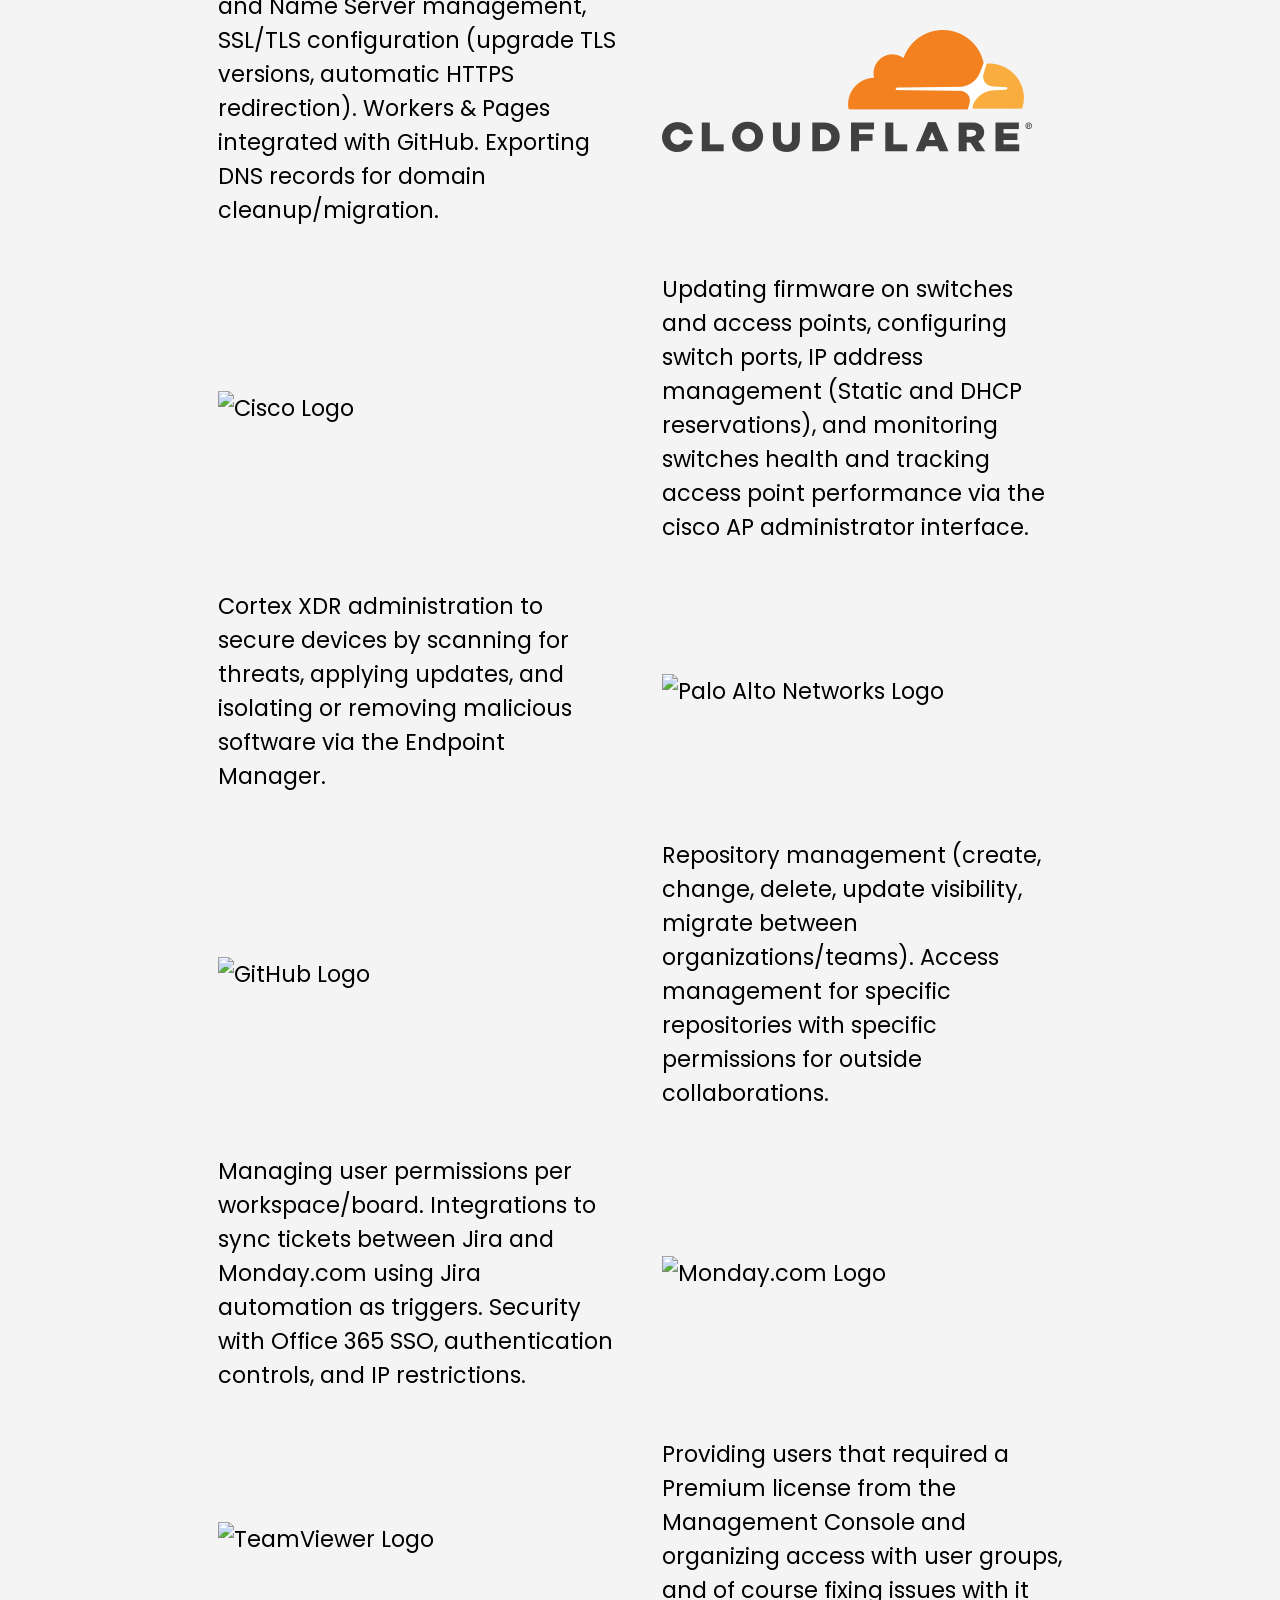
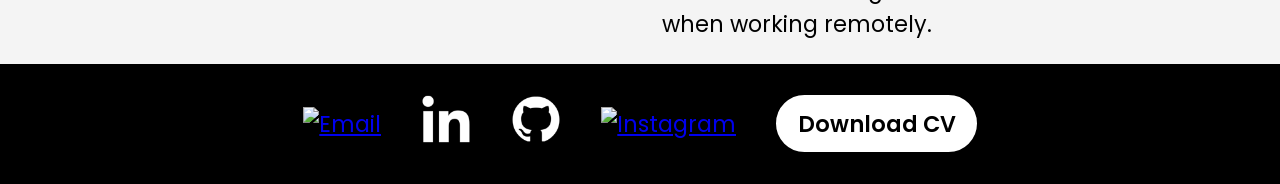
==== commit 44fafbff: "Update porto content 20260326" ====
--- a/index.html
+++ b/index.html
@@ -41,7 +41,7 @@
         <div class="columns">
           <div class="col fade-in">
             <h3>What is my role?</h3>
-            <p>System Administrator.</p>
+            <p>IT & System Administrator.</p>
           </div>
           <div class="col fade-in">
             <h3>Where am I located?</h3>
@@ -53,7 +53,7 @@
           </div>
         </div>
         <h2>About me</h2>
-        <p>Hey there! Thanks for your visit to my digital portfolio! Happy to have you here as we delve into my journey as a System Administrator. I have experience in cloud services, security, and collaboration platforms. Known for improving operations, solving technical issues, and keeping systems secure and up to date with hands on management.</p>
+        <p>Hey there! Thanks for your visit to my digital portfolio! Happy to have you here as we delve into my journey as an IT & System Administrator. I have experience in cloud services, security, and collaboration platforms. Known for improving operations, solving technical issues, and keeping systems secure and up to date with hands on management.</p>
         <p>Im always curious by nature and learning whether its researching new tools, taking courses, or attending community events. I also like using AI tools to speed up workflows and get better results for the team.</p>
         <p>Here are some of the areas I work with:</p>
         <div id="skills"></div>
@@ -91,7 +91,7 @@
         <div class="more-stuff-grid">
           <img src="/pngs/cisco.png" alt="Cisco Logo" class="slide-in from-left" />
           <p class="slide-in from-right">
-            Updating firmware on switches and access points, configuring switch ports and assigning fixed IPs per port, and monitoring switches and tracking access point performance via the AP administrator IP.
+            Updating firmware on switches and access points, configuring switch ports, IP address management (Static and DHCP reservations), and monitoring switches health and tracking access point performance via the cisco AP administrator interface.
           </p>
         </div>
 
